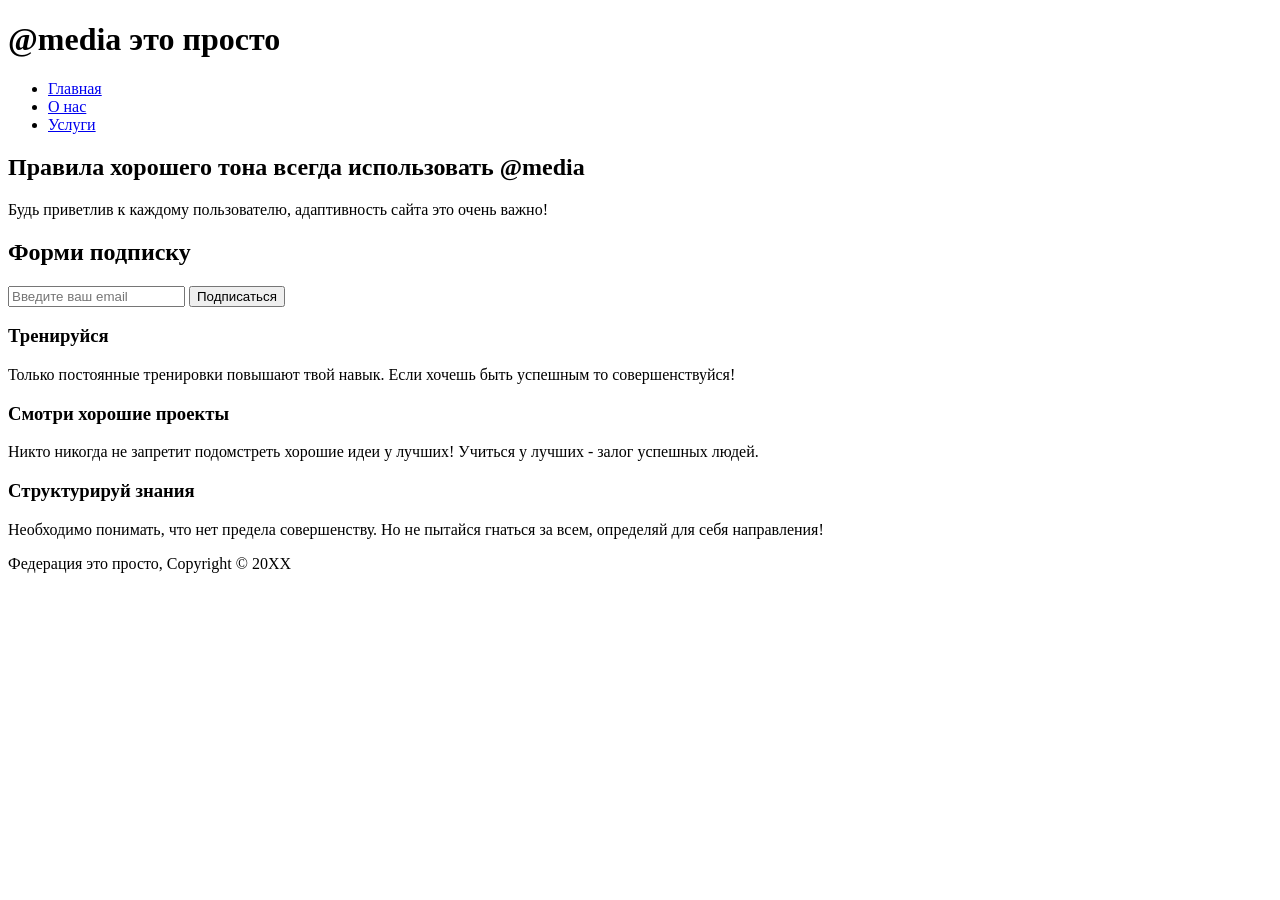
==== index.html @ 2bb0e3de "Add files via upload" ====
<!DOCTYPE html>
<html>
<head>
<meta charset="utf-8">
<meta name="viewport" content="width=device-width">
<meta name="description" content="Пример для изучения правила @media">
<title>@media</title>
<link rel="stylesheet" href="css/style.css">
<link rel="stylesheet" href="css/font-awesome.min.css">
</head>
<body>
<header>
<div class="container">
<div>
<h1><span class="fa fa-rocket"></span> <span class="highlight">@media</span> это просто</h1>
</div>
<nav>
<ul>
<li class="current"><a href="index.html">Главная</a></li>
<li><a href="about.html">О нас</a></li>
<li><a href="services.html">Услуги</a></li>
</ul>
</nav>
</div>
</header>
<section id="showcase">
<div class="container">
<h1>Правила хорошего тона всегда использовать @media</h1>
<p>Будь приветлив к каждому пользователю, адаптивность сайта это очень важно!</p>
</div>
</section>
<section id="newsletter">
<div class="container">
<h1>Форми подписку</h1>
<form action="">
<input type="email" placeholder="Введите ваш email">
<button type="submit" class="button_1">Подписаться</button>
</form>
</div>
</section>
<section id="boxes">
<div class="container">
<div class="box">
<span class="fa fa-signal fa-5x"></span>
<h3>Тренируйся</h3>
<p>Только постоянные тренировки повышают твой навык. Если хочешь быть успешным то совершенствуйся!</p>
</div>
<div class="box">
<span class="fa fa-photo fa-5x"></span>
<h3>Смотри хорошие проекты</h3>
<p>Никто никогда не запретит подомстреть хорошие идеи у лучших! Учиться у лучших - залог успешных людей.</p>
</div>
<div class="box">
<span class="fa fa-cube fa-5x"></span>
<h3>Структурируй знания</h3>
<p>Необходимо понимать, что нет предела совершенству. Но не пытайся гнаться за всем, определяй для себя направления!</p>
</div>
</div>
</section>
<footer>
<p>Федерация это просто, Copyright &copy; 20XX</p>
</footer>
</body>
</html>
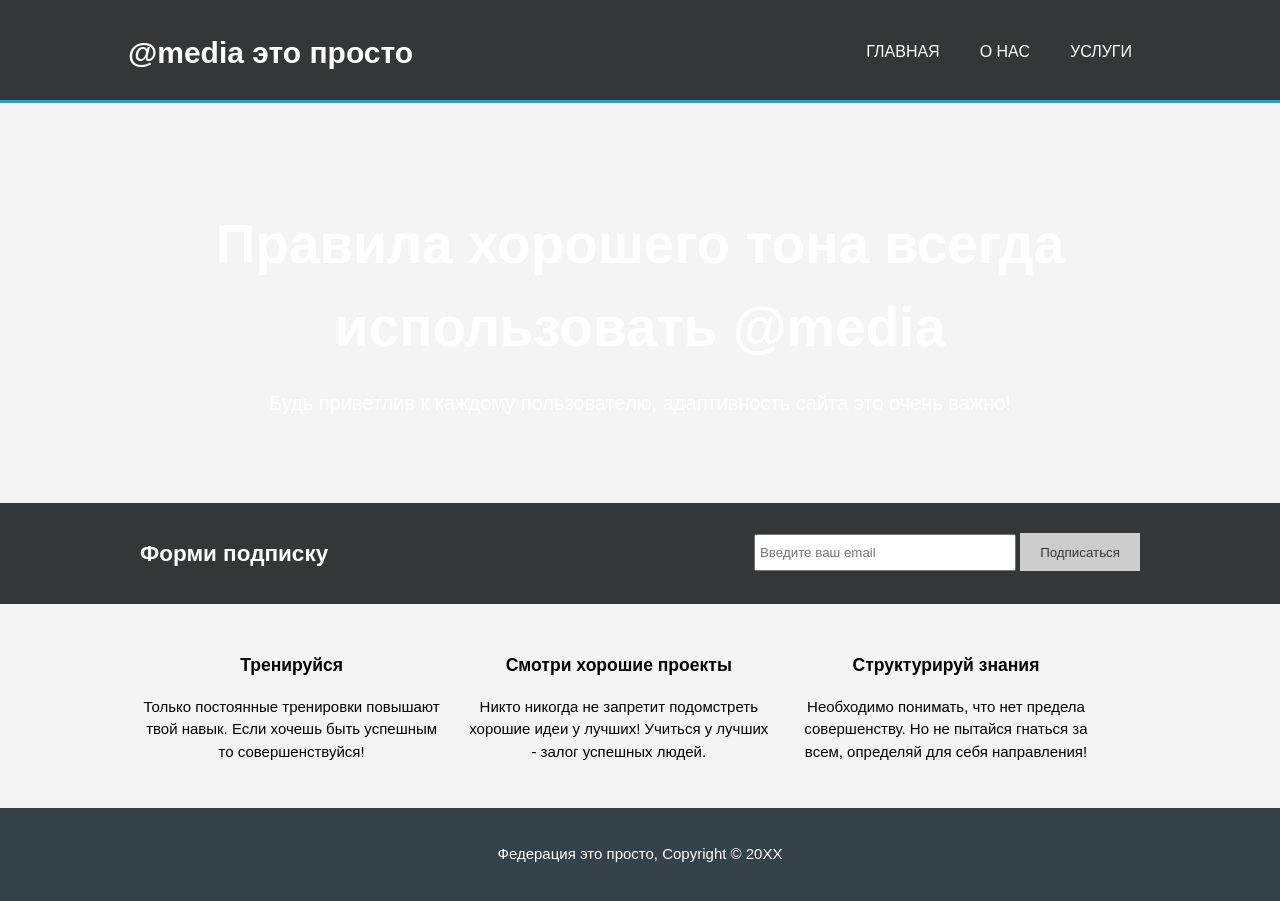
==== commit 4bfd219b: "Update index.html" ====
--- a/index.html
+++ b/index.html
@@ -5,8 +5,8 @@
 <meta name="viewport" content="width=device-width">
 <meta name="description" content="Пример для изучения правила @media">
 <title>@media</title>
-<link rel="stylesheet" href="css/style.css">
-<link rel="stylesheet" href="css/font-awesome.min.css">
+<link rel="stylesheet" href="style.css">
+<link rel="stylesheet" href="font-awesome.min.css">
 </head>
 <body>
 <header>
@@ -61,4 +61,4 @@
 <p>Федерация это просто, Copyright &copy; 20XX</p>
 </footer>
 </body>
-</html>+</html>
--- a/style.css
+++ b/style.css
@@ -0,0 +1,165 @@
+body{
+  font: 15px/1.5 Arial, Helvetica, sans-serif;
+  padding: 0;
+  margin: 0;
+  background-color: #f4f4f4;
+}
+.container{
+  width: 80%;
+  margin: auto;
+  overflow: hidden;
+}
+.dark{
+  padding: 15px;
+  background: #35424a;
+  color: #ffffff;
+  margin-top: 10px;
+  margin-bottom: 10px;
+}
+ul{
+  margin: 0;
+  padding: 0;
+}
+/* Header */
+header{
+  background: #353637;
+  color: #ffffff;
+  padding-top: 30px;
+  min-height: 70px;
+  border-bottom: #32a0c2 3px solid;
+}
+header a{
+  color: #ffffff;
+  text-decoration: none;
+  text-transform: uppercase;
+  font-size: 16px;
+}
+header li{
+  float: left;
+  display: inline;
+  padding: 0 20px 0 20px;
+}
+.container > div{
+  float: left;
+}
+.container > div > h1{
+  margin: 0;
+}
+header nav{
+  float: right;
+  margin-top: 10px;
+}
+/* Showcase */
+#showcase{
+  min-height: 400px;
+  background: url('../img/showcase.jpg') no-repeat 0 -400px;
+  text-align: center;
+  color: #ffffff;
+}
+#showcase h1{
+  margin-top: 100px;
+  font-size: 55px;
+  margin-bottom: 10px;
+}
+#showcase p{
+  font-size: 20px;
+}
+/* Newsletter */
+#newsletter{
+  padding: 15px;
+  color: #ffffff;
+  background: #353637;
+}
+#newsletter h1{
+  float: left;
+}
+#newsletter form{
+  float: right;
+  margin-top: 15px;
+}
+#newsletter input[type="email"]{
+  padding: 4px;
+  height: 25px;
+  width: 250px;
+}
+.button_1{
+  height: 38px;
+  background: #cccccc;
+  border: 0;
+  padding-left: 20px;
+  padding-right: 20px;
+  color: #353637;
+}
+#boxes{
+  margin-top: 20px;
+}
+#boxes .box{
+  float: left;
+  text-align: center;
+  width: 30%;
+  padding: 10px;
+}
+footer{
+  padding: 20px;
+  margin-top: 20px;
+  color: #ffffff;
+  background-color: #35424a;
+  text-align: center;
+}
+/* Sidebar */
+aside#sidebar{
+  float: right;
+  width: 30%;
+  padding: 5px;
+}
+article#main-col{
+  float: left;
+  width: 65%;
+}
+aside#sidebar input, aside#sidebar textarea{
+  width: 90%;
+  padding: 5px;
+}
+/* Services */
+ul#services li{
+  list-style: none;
+  padding: 20px;
+  border: #cccccc solid 1px;
+  margin-bottom: 5px;
+  background: #32a0c2;
+}
+ul#services h3{
+  border-bottom: #353637 solid 1px;
+}
+/* Media Queries */
+@media(max-width: 768px) {
+  .container > div,
+  header nav,
+  header nav li,
+  #newsletter h1,
+  #newsletter form,
+  #boxes .box,
+  article#main-col,
+  aside#sidebar {
+    float: none;
+    text-align: center;
+    width: 100%;
+  }
+  header {
+    padding-bottom: 20px;
+  }
+  #showcase h1 {
+    margin-top: 40px;
+  }
+  #newsletter button {
+    display: block;
+    width: 100%;
+  }
+  #newsletter form input[type="email"],
+  .contact input,
+  .contact textarea,
+  .contact label {
+    width: 100%;
+    margin-bottom: 5px;
+  }
+}
